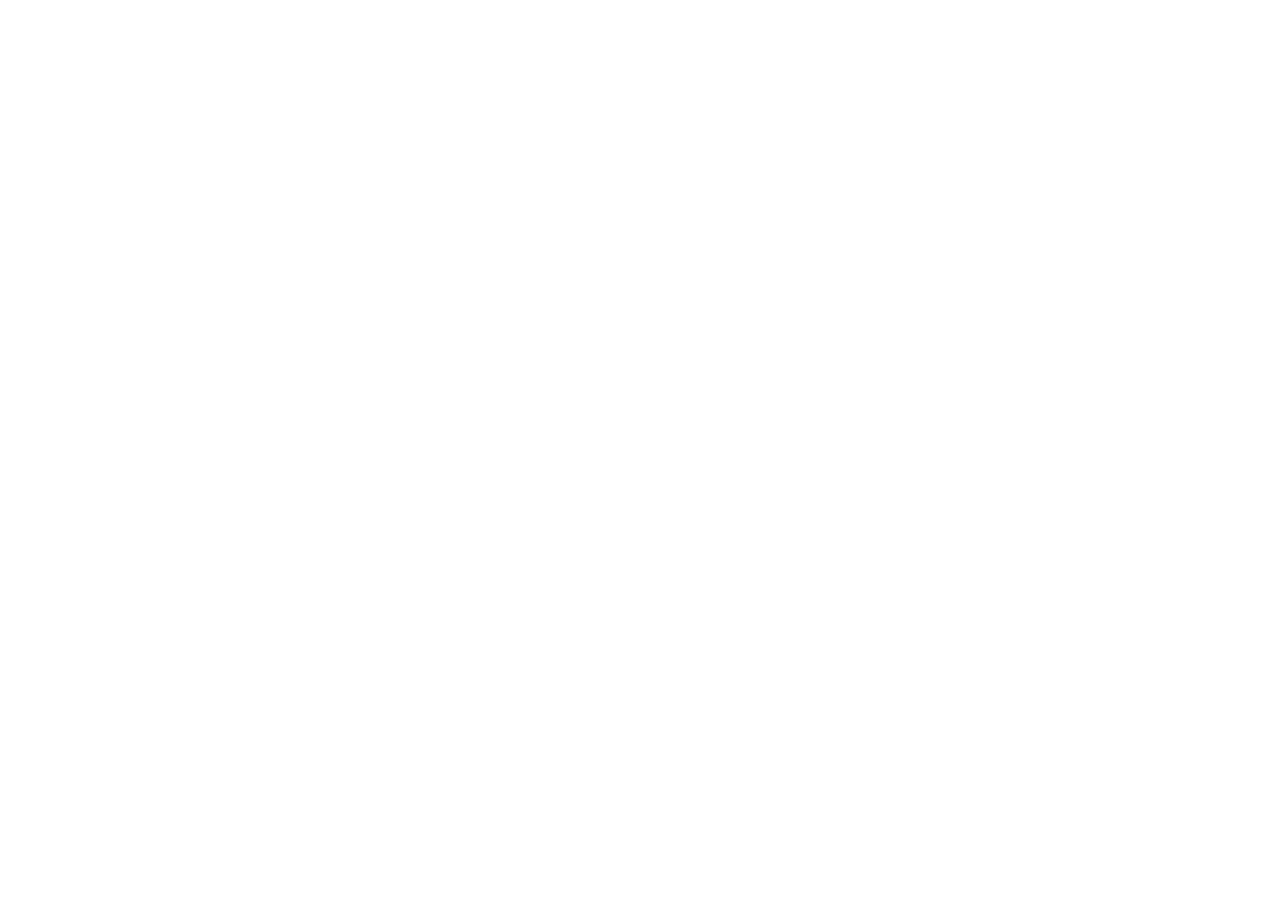
==== end.html @ de370ef0 "added game page" ====
<!DOCTYPE html>
<html lang="en">
<head>
    <meta charset="UTF-8">
    <meta name="viewport" content="width=device-width, initial-scale=1.0">
    <meta http-equiv="X-UA-Compatible" content="ie=edge">
    <title>Document</title>
</head>
<body>
    
</body>
</html>
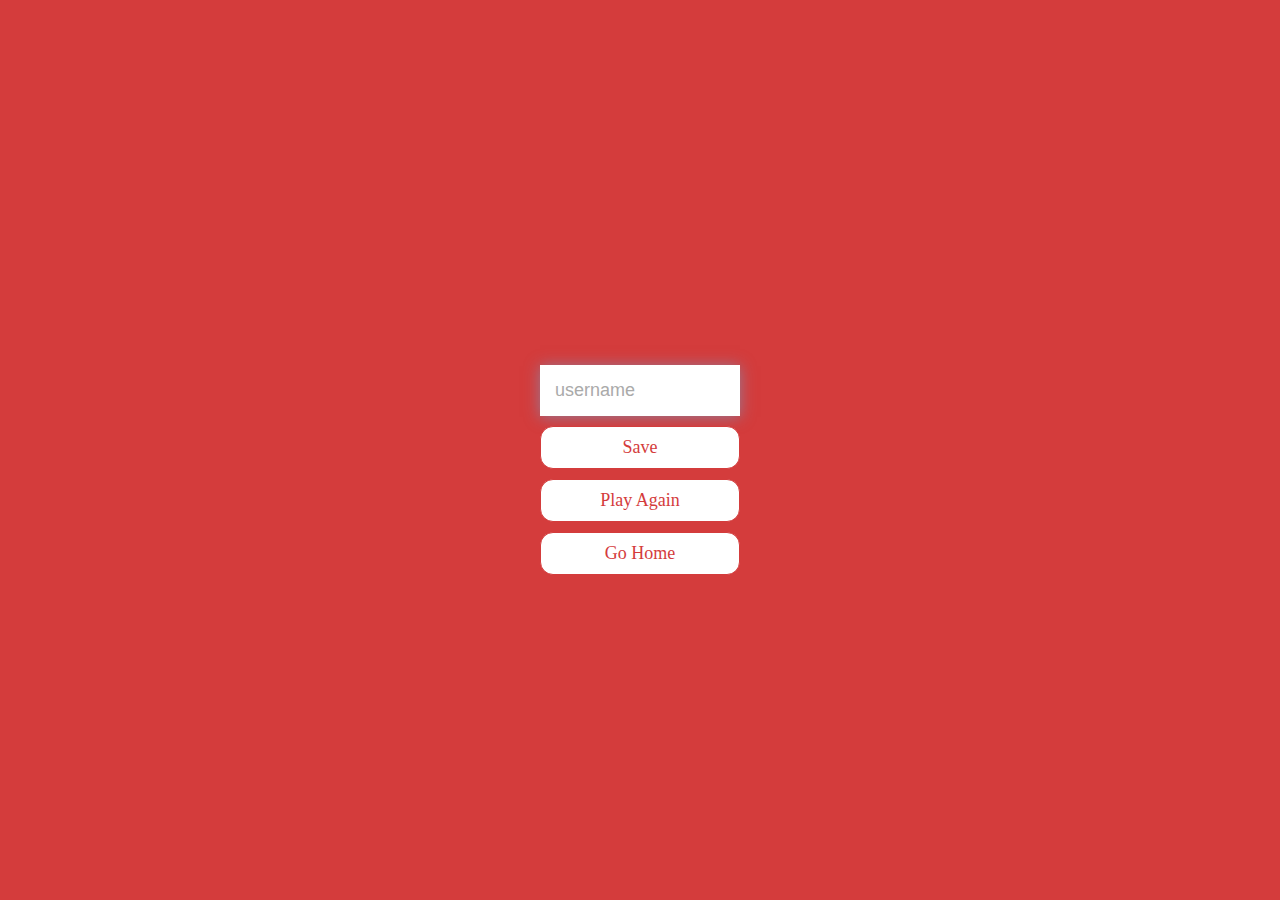
==== commit ac572637: "final commit" ====
--- a/end.html
+++ b/end.html
@@ -1,12 +1,38 @@
-<!DOCTYPE html>
-<html lang="en">
-<head>
-    <meta charset="UTF-8">
-    <meta name="viewport" content="width=device-width, initial-scale=1.0">
-    <meta http-equiv="X-UA-Compatible" content="ie=edge">
-    <title>Document</title>
-</head>
-<body>
-    
-</body>
-</html>+<!DOCTYPE html>
+<html lang="en">
+  <head>
+ <link href="https://fonts.googleapis.com/css?family=Pacifico&display=swap" rel="stylesheet">
+    <meta charset="UTF-8" />
+    <meta name="viewport" content="width=device-width, initial-scale=1.0" />
+    <meta http-equiv="X-UA-Compatible" content="ie=edge" />
+    <title>Congrats!</title>
+    <link rel="stylesheet" href="./index.css" />
+  </head>
+  <body>
+    <div class="container">
+      <div id="end" class="flex-center flex-column">
+        <h1 id="finalScore"></h1>
+        <form>
+          <input
+            type="text"
+            name="username"
+            id="username"
+            placeholder="username"
+          />
+          <button
+            type="submit"
+            class="btn"
+            id="saveScoreBtn"
+            onclick="saveHighScore(event)"
+            disabled
+          >
+            Save
+          </button>
+        </form>
+        <a class="btn" href="/game.html">Play Again</a>
+        <a class="btn" href="/">Go Home</a>
+      </div>
+    </div>
+    <script src="./end.js"></script>
+  </body>
+</html>
--- a/index.css
+++ b/index.css
@@ -0,0 +1,130 @@
+:root {
+  background-color:rgb(212, 60, 60) ;
+  font-size: 62.5%;
+}
+
+* {
+  box-sizing: border-box;
+  margin: 0;
+  padding: 0;
+  color: #333;
+}
+
+h1,
+h2,
+h3,
+h4 {
+  margin-bottom: 1rem;
+}
+
+h1 {
+  font-family: 'Pacifico', cursive;
+  color:rgb(252, 252, 252);
+  font-size: 5.4rem;
+  margin-bottom: 5rem;
+}
+
+h1 > span {
+  font-size: 2.4rem;
+  font-weight: 500;
+}
+
+h2 {
+  color:rgb(252, 252, 252);
+  font-size: 4.2rem;
+  margin-bottom: 4rem;
+  font-weight: 700;
+}
+
+h3 {
+  font-size: 2.8rem;
+  font-weight: 500;
+}
+
+/* UTILITIES */
+
+.container {
+  width: 100vw;
+  height: 100vh;
+  display: flex;
+  justify-content: center;
+  align-items: center;
+  max-width: 80rem;
+  margin: 0 auto;
+  padding: 2rem;
+}
+
+.container > * {
+  width: 100%;
+}
+
+.flex-column {
+  display: flex;
+  flex-direction: column;
+}
+
+.flex-center {
+  justify-content: center;
+  align-items: center;
+}
+
+.justify-center {
+  justify-content: center;
+}
+
+.text-center {
+  text-align: center;
+}
+
+.hidden {
+  display: none;
+}
+
+/* BUTTONS */
+.btn {
+  font-family: 'Lobster', cursive;
+  font-size: 1.8rem;
+  padding: 1rem 0;
+  width: 20rem;
+  text-align: center;
+  border: 0.1rem solid  rgb(212, 60, 60);
+  border-radius:13px;
+  margin-bottom: 1rem;
+  text-decoration: none;
+  color:  rgb(212, 60, 60);
+  background-color: white;
+}
+
+.btn:hover {
+  cursor: pointer;
+  box-shadow: 0 0.4rem 1.4rem 0  rgb(238, 237, 237);
+  transform: translateY(-0.1rem);
+  transition: transform 150ms;
+}
+
+.btn[disabled]:hover {
+  cursor: not-allowed;
+  box-shadow: none;
+  transform: none;
+}
+
+/* FORMS */
+form {
+  width: 100%;
+  display: flex;
+  flex-direction: column;
+  align-items: center;
+}
+
+input {
+  margin-bottom: 1rem;
+  width: 20rem;
+  padding: 1.5rem;
+  font-size: 1.8rem;
+  border: none;
+  box-shadow: 0 0.1rem 1.4rem 0 rgba(86, 185, 235, 0.5);
+}
+
+input::placeholder {
+  color: #aaa;
+}
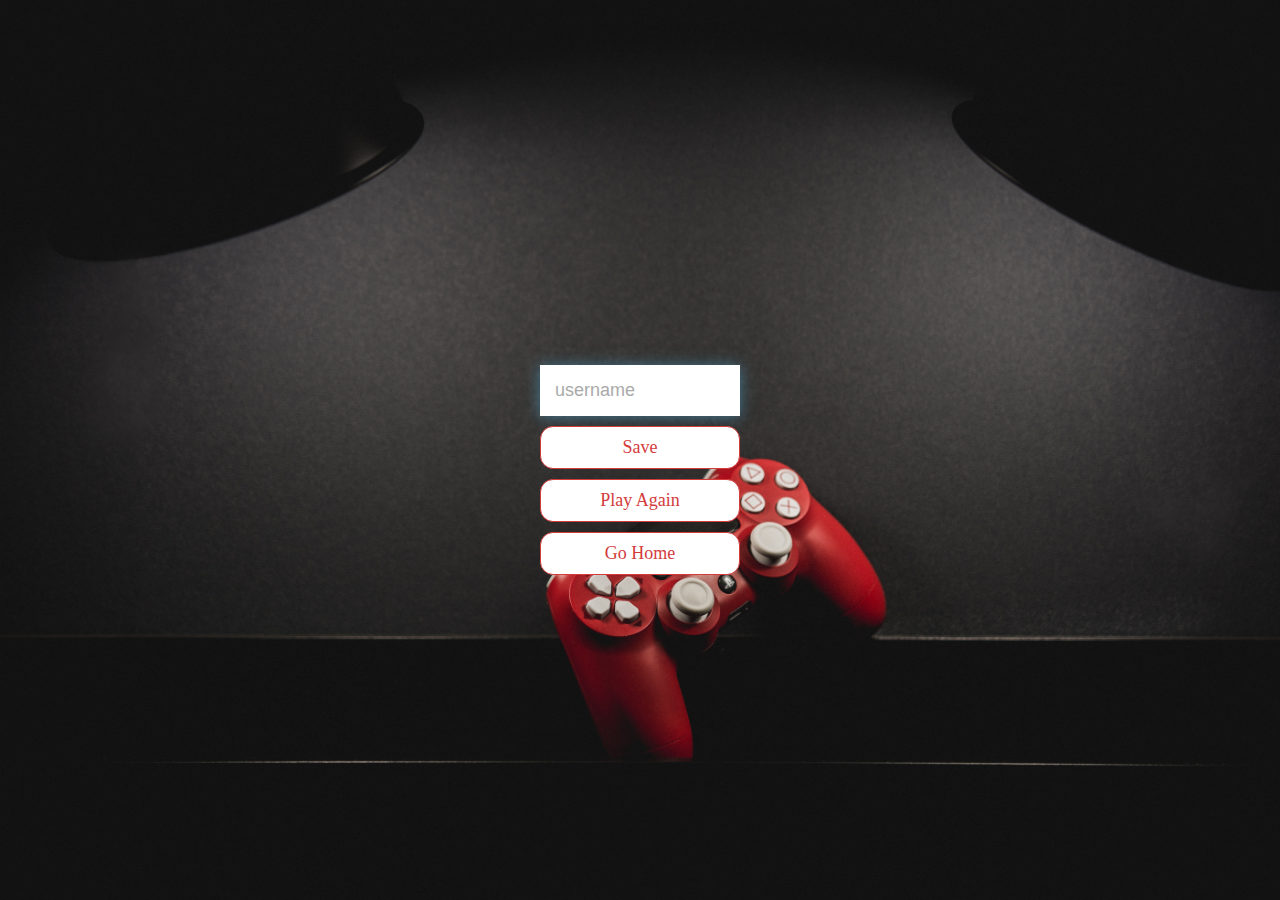
==== commit 8edb3d8f: "fixed issues" ====
--- a/end.html
+++ b/end.html
@@ -29,8 +29,8 @@
             Save
           </button>
         </form>
-        <a class="btn" href="/game.html">Play Again</a>
-        <a class="btn" href="/">Go Home</a>
+        <a class="btn" href="./game.html">Play Again</a>
+        <a class="btn" href="http://breellz.github.io/QuizApp">Go Home</a>
       </div>
     </div>
     <script src="./end.js"></script>
--- a/index.css
+++ b/index.css
@@ -1,6 +1,9 @@
 :root {
   background-color:rgb(212, 60, 60) ;
+  background-image:url("./1.jpg");
   font-size: 62.5%;
+  background-repeat: no-repeat;
+  background-size: cover;
 }
 
 * {
